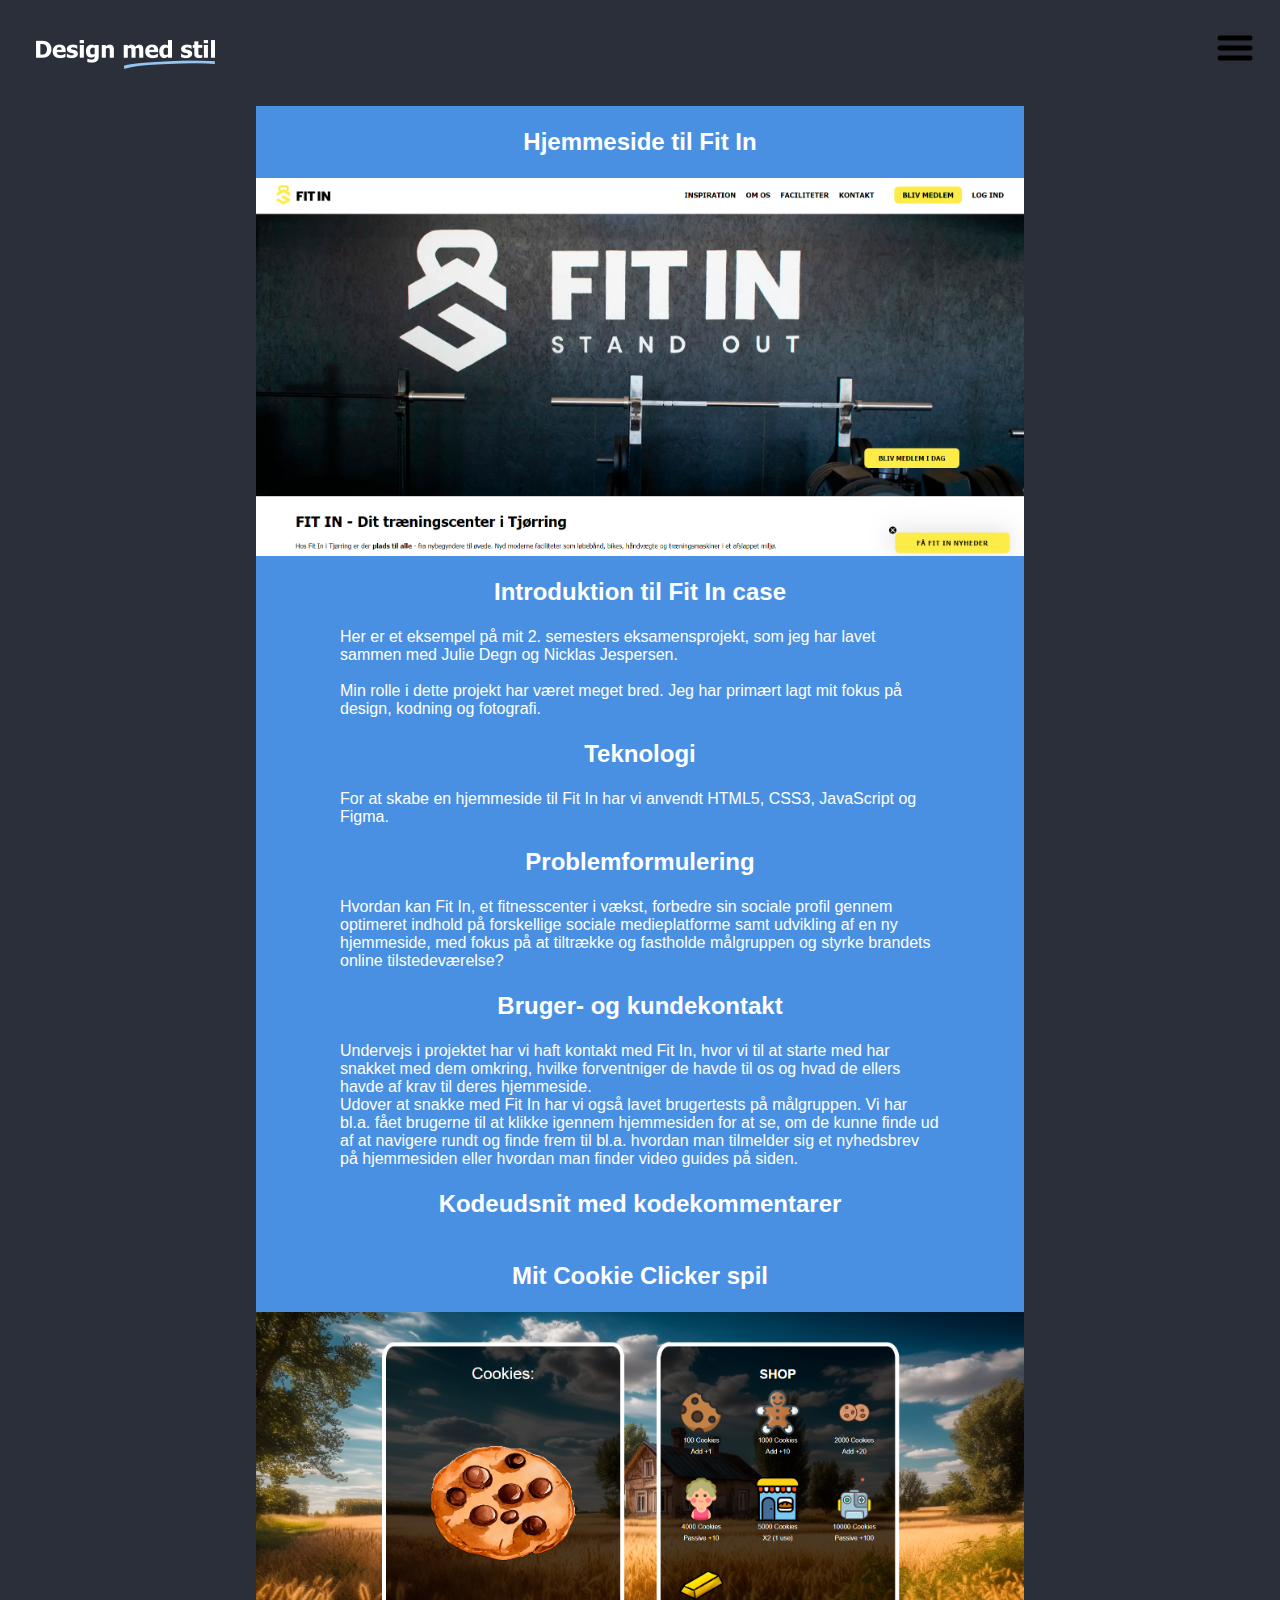
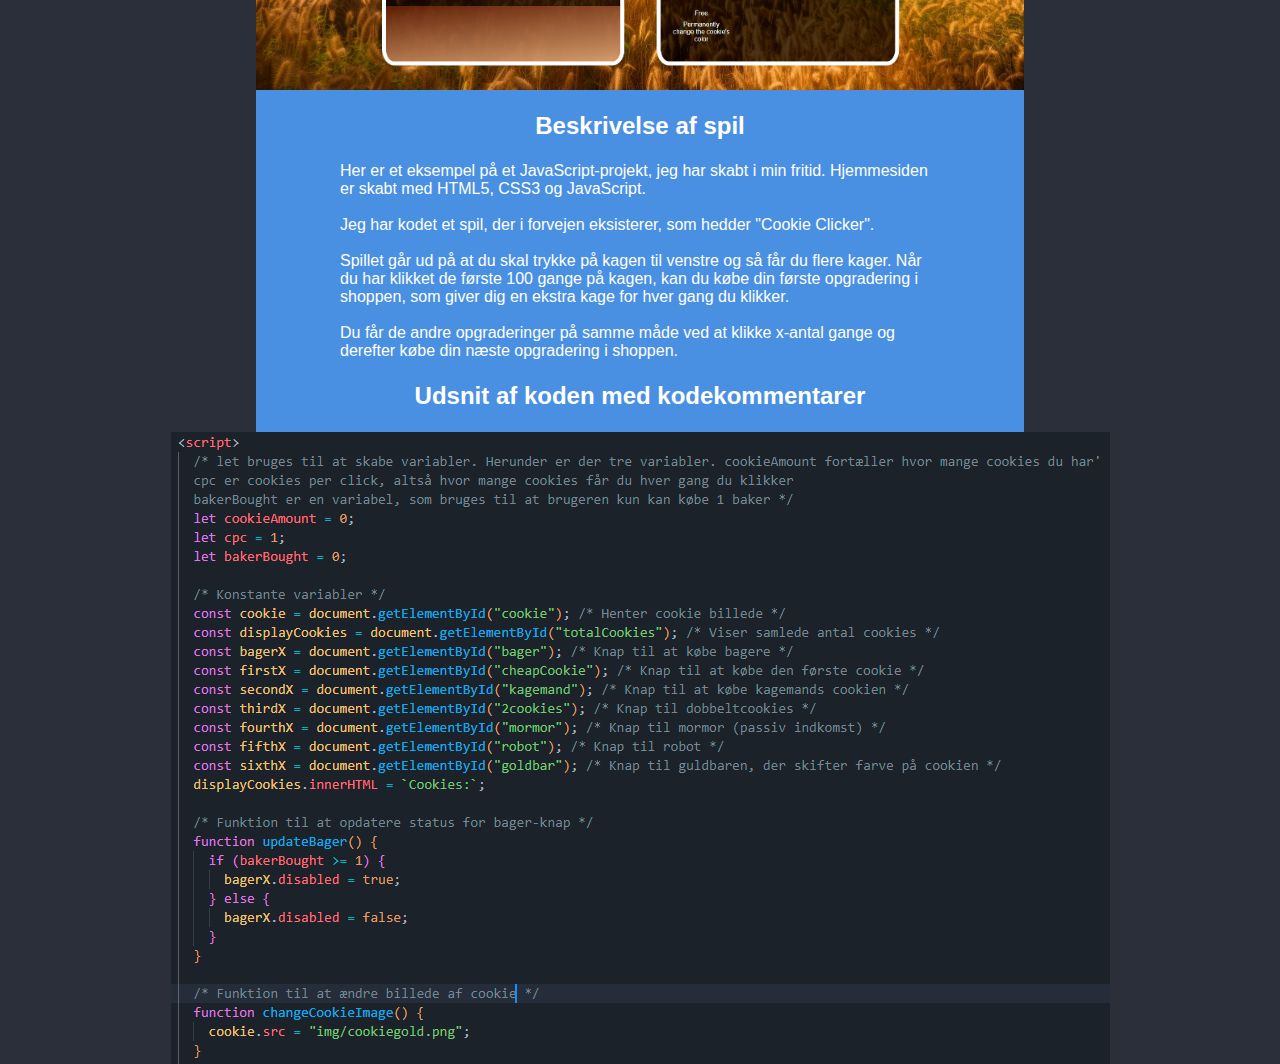
==== webudvikling.html @ 7697ca52 "Mere" ====
<!DOCTYPE html>
<html lang="en">
<head>
    <meta charset="UTF-8">
    <meta name="viewport" content="width=device-width, initial-scale=1.0">
    <title>Webudvikling</title>
</head>
<link rel="stylesheet" href="styles.css">

</head>
<body>
    <header>
        <div class="header">
          <a href="index.html">
            <img
              class="logo"
              src="img/logoTilPortfolio.png"
              alt="fitInLogo"
          /></a>
          <nav>
            <ul>
              <li><a href="webudvikling.html">Webudvikling</a></li>
              <li><a href="blog.html">Blog</a></li>
              <li><a href="kontakt.html">Kontakt</a></li>
            </ul>
          </nav>
        </div>
        <div class="hamburger-card">
          <img
            class="hamburger"
            src="img/hamburger.webp"
            alt="hamburger-menu"
          />
          <ul class="hamburger-content">
            <li><a href="index.html">Inspiration</a></li>
            <li><a href="webudvikling.html">Om os</a></li>
            <li><a href="kontakt.html">Kontakt</a></li>
            </ul>
        </div>
      </header>
      <div class="webudviklingCases">
        
        <h3>Hjemmeside til Fit In</h3>
        <img class="webudviklingBilleder" src="img/fitInHero.png" alt="">
        <h3>Introduktion til Fit In case</h3>
        <p>Her er et eksempel på mit 2. semesters eksamensprojekt, som jeg har lavet sammen med Julie Degn og Nicklas Jespersen. <br><br> 
            Min rolle i dette projekt har været meget bred. Jeg har primært lagt mit fokus på design, kodning og fotografi.
          </p>
        <h3>Teknologi</h3>
        <p>For at skabe en hjemmeside til Fit In har vi anvendt HTML5, CSS3, JavaScript og Figma.</p>
    <h3>Problemformulering</h3>
<p>Hvordan kan Fit In, et fitnesscenter i vækst, forbedre sin sociale profil gennem optimeret indhold på forskellige sociale medieplatforme samt udvikling af en ny hjemmeside, med fokus på at tiltrække og fastholde målgruppen og styrke brandets online tilstedeværelse? </p>
<h3>Bruger- og kundekontakt</h3>
<p>Undervejs i projektet har vi haft kontakt med Fit In, hvor vi til at starte med har snakket med dem omkring, hvilke forventniger de havde til os og hvad de ellers havde af krav til deres hjemmeside.</p>
<p>Udover at snakke med Fit In har vi også lavet brugertests på målgruppen. Vi har bl.a. fået brugerne til at klikke igennem hjemmesiden for at se, om de kunne finde ud af at navigere rundt og finde frem til bl.a. hvordan man tilmelder sig et nyhedsbrev på hjemmesiden eller hvordan man finder video guides på siden.</p>

<h3>Kodeudsnit med kodekommentarer</h3>

<h3>Mit Cookie Clicker spil</h3>
<img class="webudviklingBilleder" src="img/cookieClickerHero.png" alt="">
<h3>Beskrivelse af spil</h3>
<p>Her er et eksempel på et JavaScript-projekt, jeg har skabt i min fritid. Hjemmesiden er skabt med HTML5, CSS3 og JavaScript. <br><br>
    Jeg har kodet et spil, der i forvejen eksisterer, som hedder "Cookie Clicker". <br> <br>
    Spillet går ud på at du skal trykke på kagen til venstre og så får du flere kager. Når du har klikket de første 100 gange på kagen, kan du købe din første opgradering i shoppen, som giver dig en ekstra kage for hver gang du klikker. <br> <br> 
    Du får de andre opgraderinger på samme måde ved at klikke x-antal gange og derefter købe din næste opgradering i shoppen.</p>
<h3>Udsnit af koden med kodekommentarer</h3>
<img src="img/cookieClickerKode.png" alt="">

</div>
      <script src="main.js"></script>
</body>
</html>
---- styles.css ----
* {
    margin: 0;
    padding: 0;
    box-sizing: border-box;
}

body {
background-color: #2B2F39;
}

h2 {
  color: #fff;
font-size: 1.8em;
}

h3 {
    line-height: 3;
    font-size: 1.5em;
    color: #fff;
}

p {
  color: #fff;
}

.header{
    display: flex;
    align-items: center;
    justify-content: space-between;
    padding: 20px 70px;
    font-family: 'Segoe UI', Tahoma, Geneva, Verdana, sans-serif;
    }
    .header nav{
        display: flex;
        gap: 10px;
    }
    .header nav ul{
        display: flex;
        gap: 25px;
        list-style: none;
        margin-left: 40px;
    }
    .header nav ul li{
        text-transform: uppercase;
        font-weight: 600;
        font-size: 18px;
        border-bottom: 3px solid transparent;
        transition: border-color 0.2s ease;
    }
    .header nav ul li:hover{
        border-bottom-color: #f8eb57; 
    }
    .header nav ul li a{
     text-decoration: none;
     color: #fff;
    }

    .hamburger-card {
        display: none;
      }

    @media (max-width: 1280px) {
        .header{
            padding: 20px 25px;
        }
        .header nav{
            display: none;
        }
        main{
          padding: 20px 25px;
        }
        footer{
            padding: 20px 25px;
        }
        .footer-content{
            flex-direction: column;
            gap: 40px;
        padding: 0;
        }
        .SoMe{
           flex-direction: column;
           gap: 20px;
        }
        .hamburger-card {
            display: block;
          }
        
          .hamburger {
            display: block;
            height: 40px;
            z-index: 20;
            position: absolute;
            top: 28px;
            right: 25px;
          }
        
          .hamburger-content {
            display: none;
            flex-direction: column;
            width: 100vw;
            gap: 30px;
            position: relative;
            top: 30px;
            text-align: center;
            padding: 0;
            padding-bottom: 20px;
            background-color: var(--main-white);
          }
        
          .hamburger-card.open .hamburger-content {
            display: flex;
          }
        
          .hamburger-card a {
            font-size: 18px;
            color: #fff;
            text-decoration: none;
            text-transform: uppercase;
            font-weight: bold;
            border-bottom: 3px solid transparent;
            transition: border-color 0.2s ease;
          }
          .hamburger-card a:hover{
            border-bottom-color: #f8eb57; 
           }
        }

        * {
            margin: 0;
            padding: 0;
            box-sizing: border-box;
        }
        
        body {
            font-family: Arial, sans-serif;
        }
        
        

        .container {
            display: flex;
            justify-content: space-between;
            align-items: center;
            margin-top: 100px;
            margin-bottom: 100px;
  
            

        }
        
       
        .textDiv {
            margin-left: 10%;
            color: #fff;
        }

        .imgDiv {
            color: #fff;
           text-align: center;
margin-right: 10%;
    
       
   
        }

        .imgDiv h2 {
        margin-bottom: 25px;
        }

    .caseOverskrift {
    margin-left: 10%;
    
    }

    /* Her er en div med casearbejde */    
    .overkasse {
      display: flex;
      vertical-align: top;
      gap: 1em;
      width: 80%;
      margin: auto;
      
    }
    .kasse {
      flex: 1;
      display: flex;
      flex-direction: column;
      vertical-align: top;
      height: auto;
      border: 1px solid black;
      background-color: rgb(74, 144, 226);
      border-radius: 10px;
      
    }
    .kasse p {

      width: 80%;
      padding: 0 0px;
      align-self: center;
      color: #fff;
    }
    .kasse img {
      width: 100%;
      border-top-left-radius: 10px;
      border-top-right-radius: 10px;
      margin-bottom: 20px;
    }

    .kasse a {
      color: #fff;
      margin-left: 10%;
    }
    
/* Her er en div til at beskrive, hvem jeg er. */
      .whoAmI {
        color: #fff;
        margin: auto;
        width: 700px;
        margin-bottom: 100px;
      }
        
    

















      /* Webudvikling siden */

      .webudviklingCases {
        background-color: rgb(74, 144, 226);
        display: flex;
        justify-content: center;
        align-items: center;
        flex-direction: column;
        
        margin-left: 20%;
        margin-right: 20%;
      }

      .webudviklingCases p {
      width: 600px;
      }

      .webudviklingBilleder {
      width: 100%;
      }
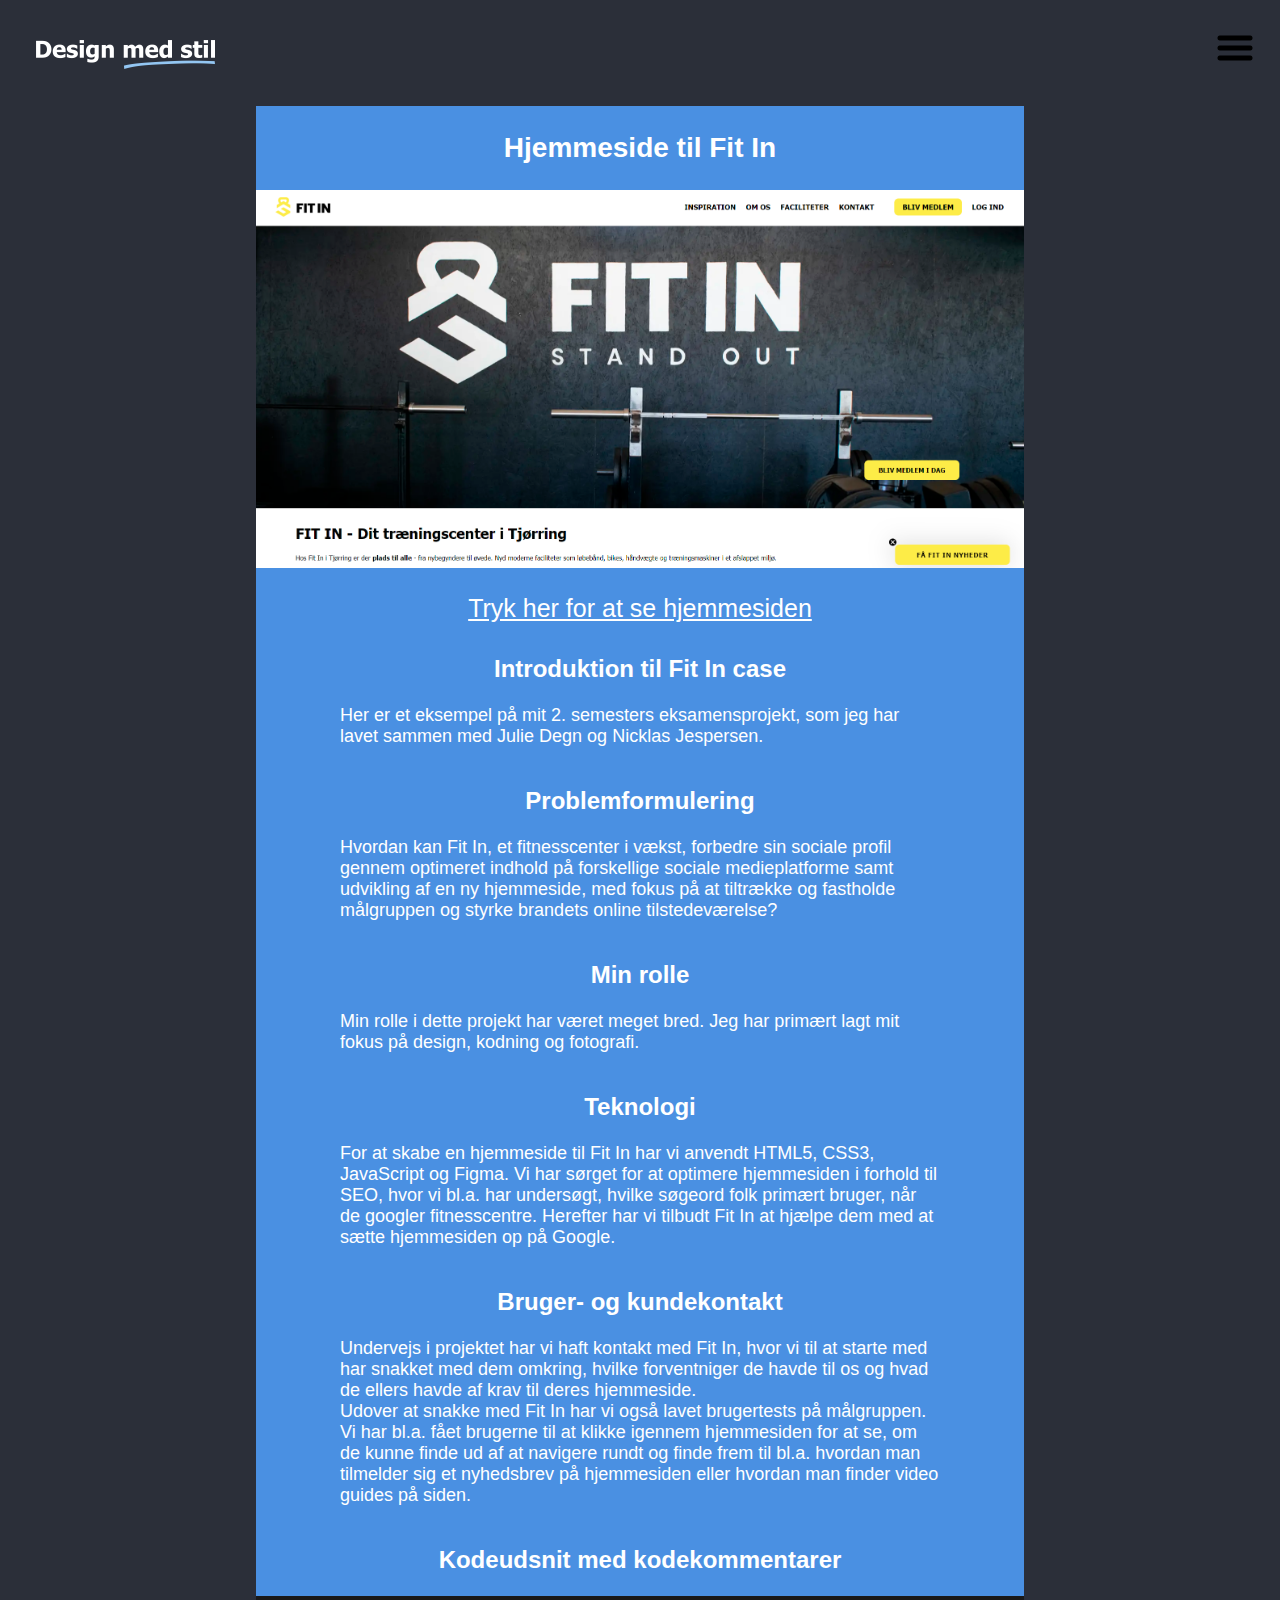
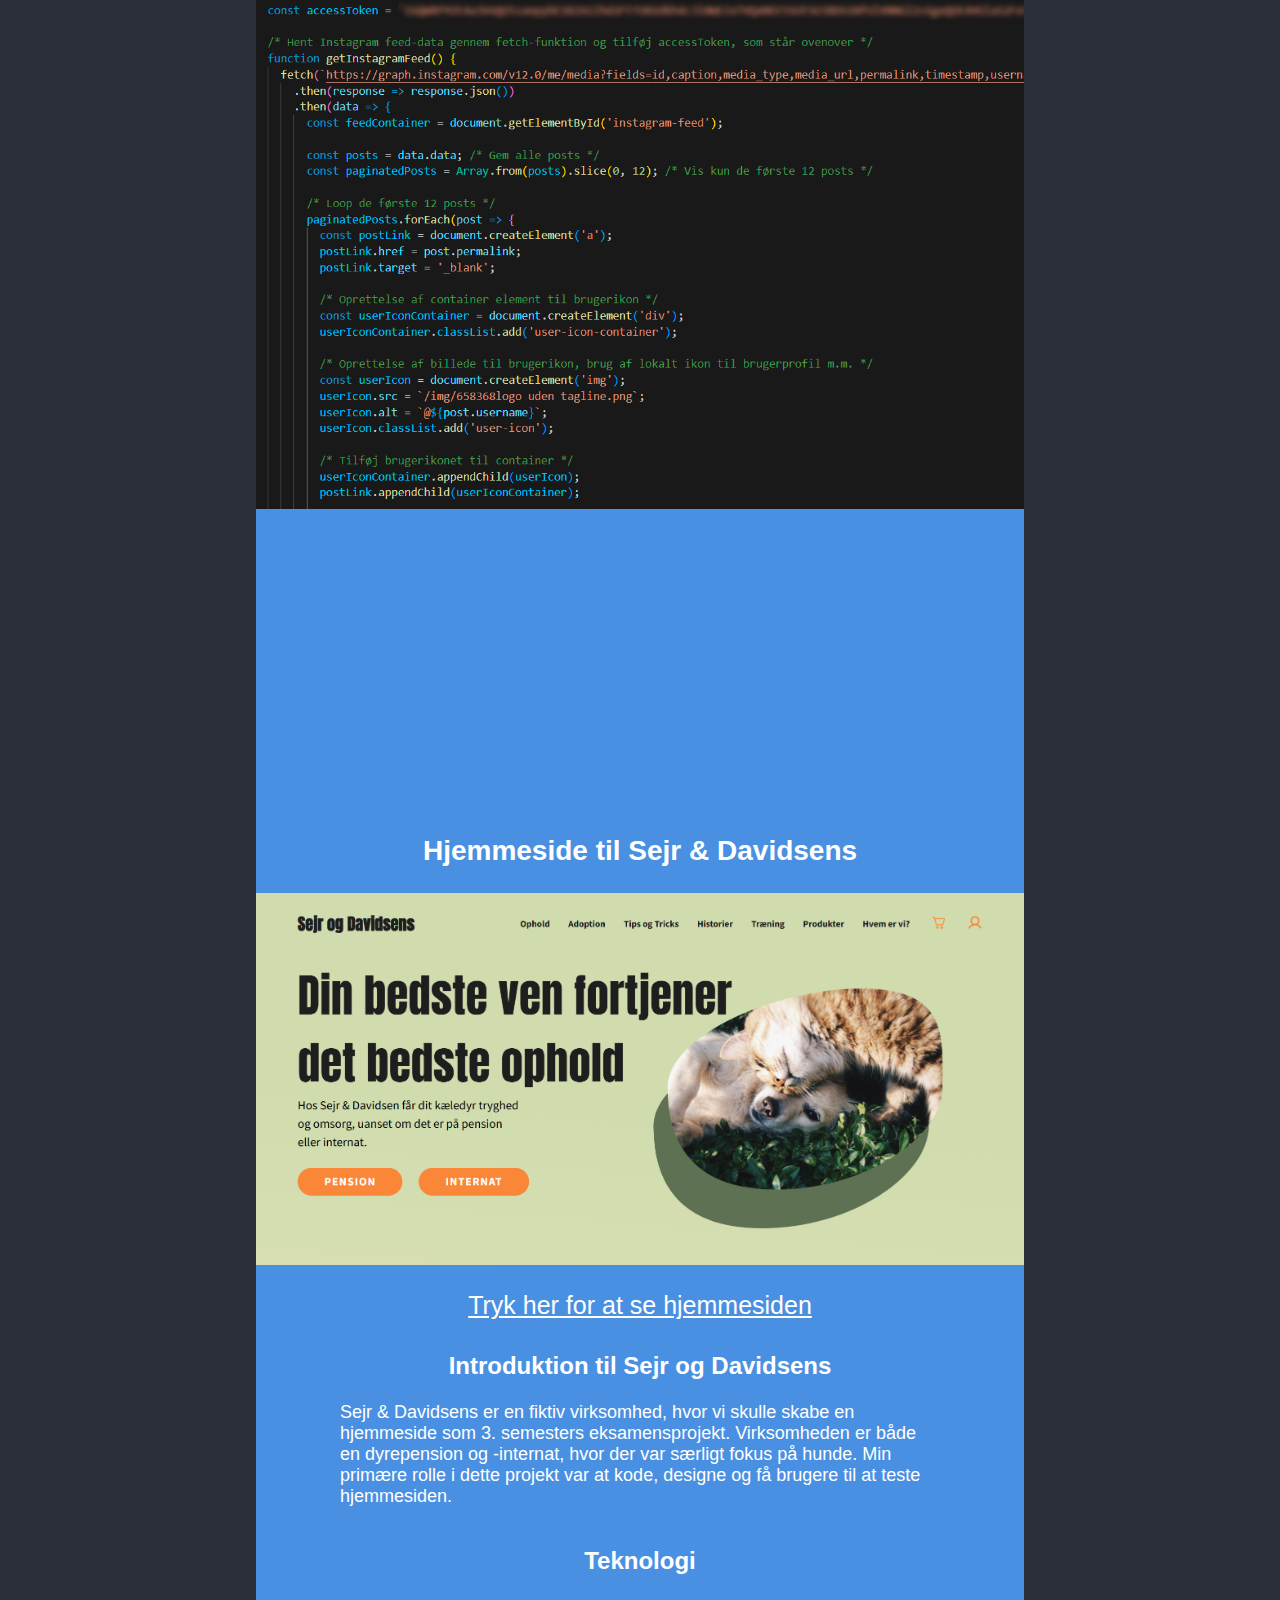
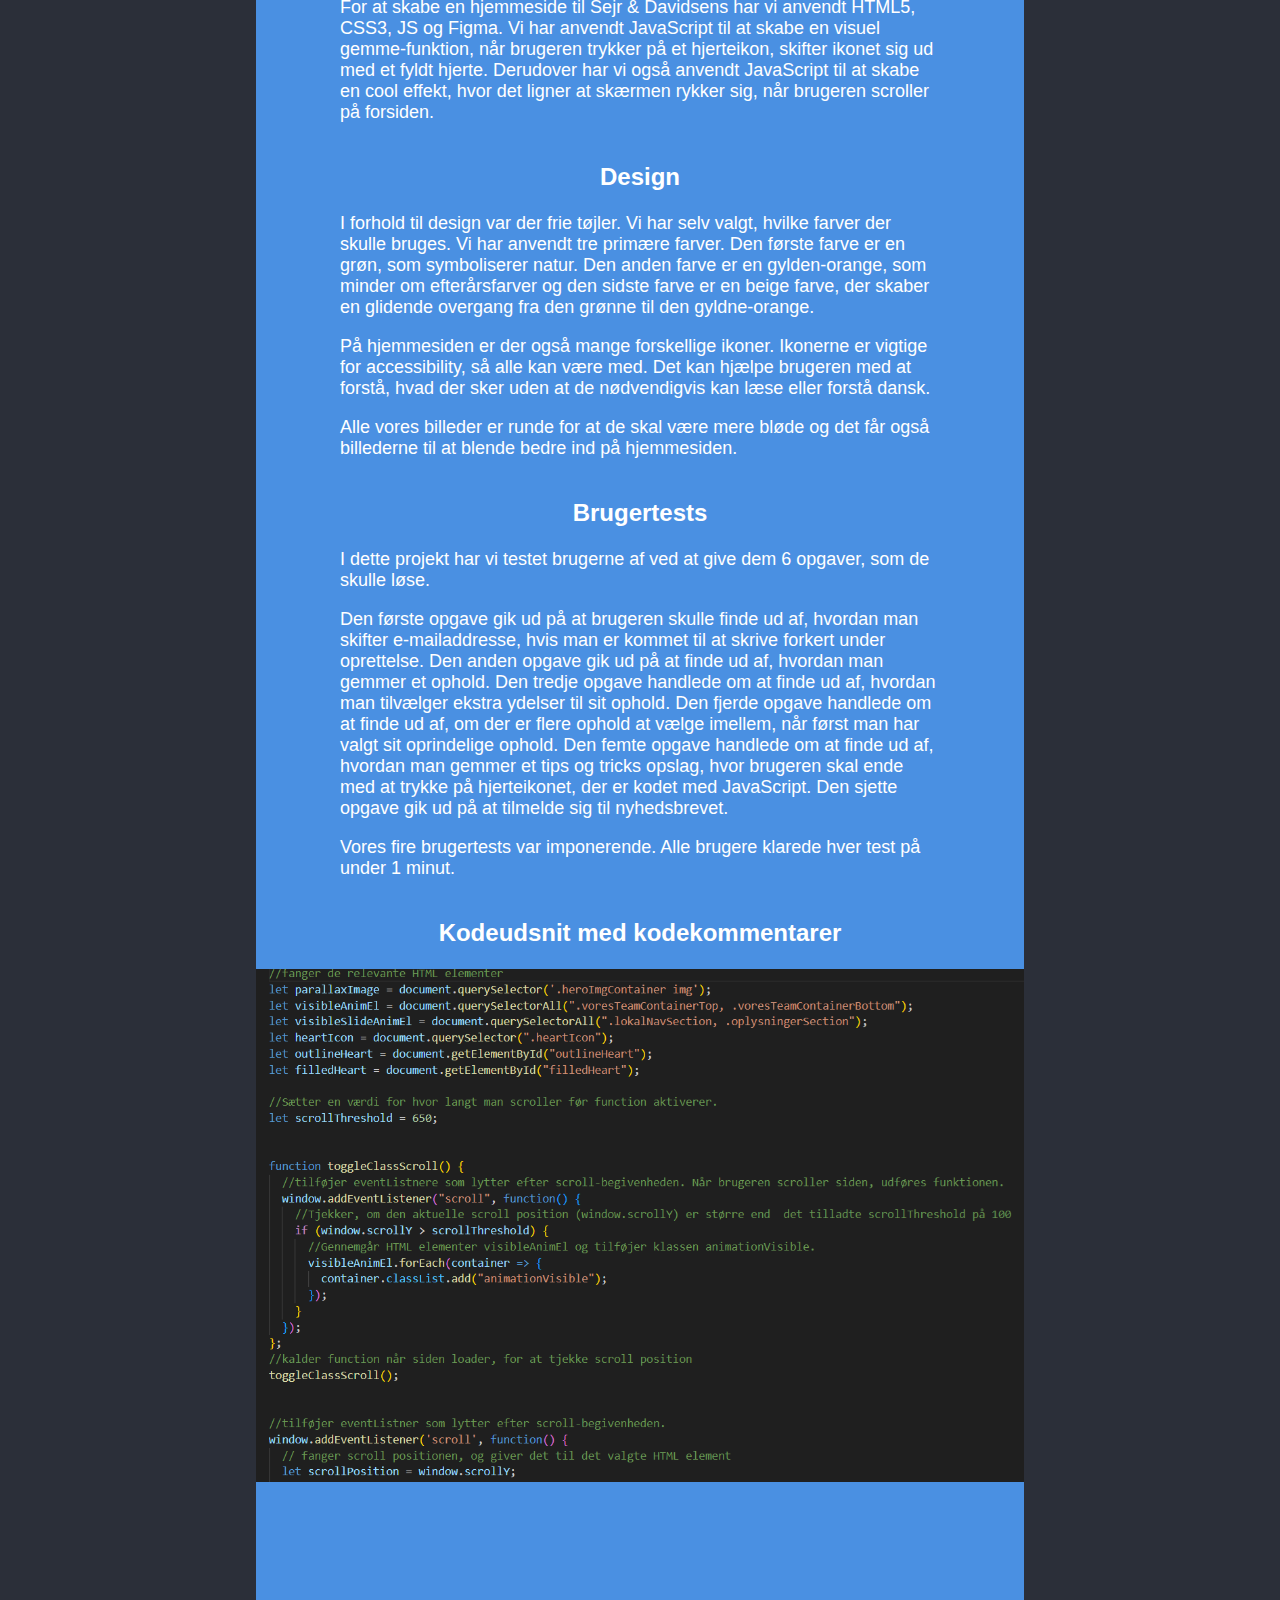
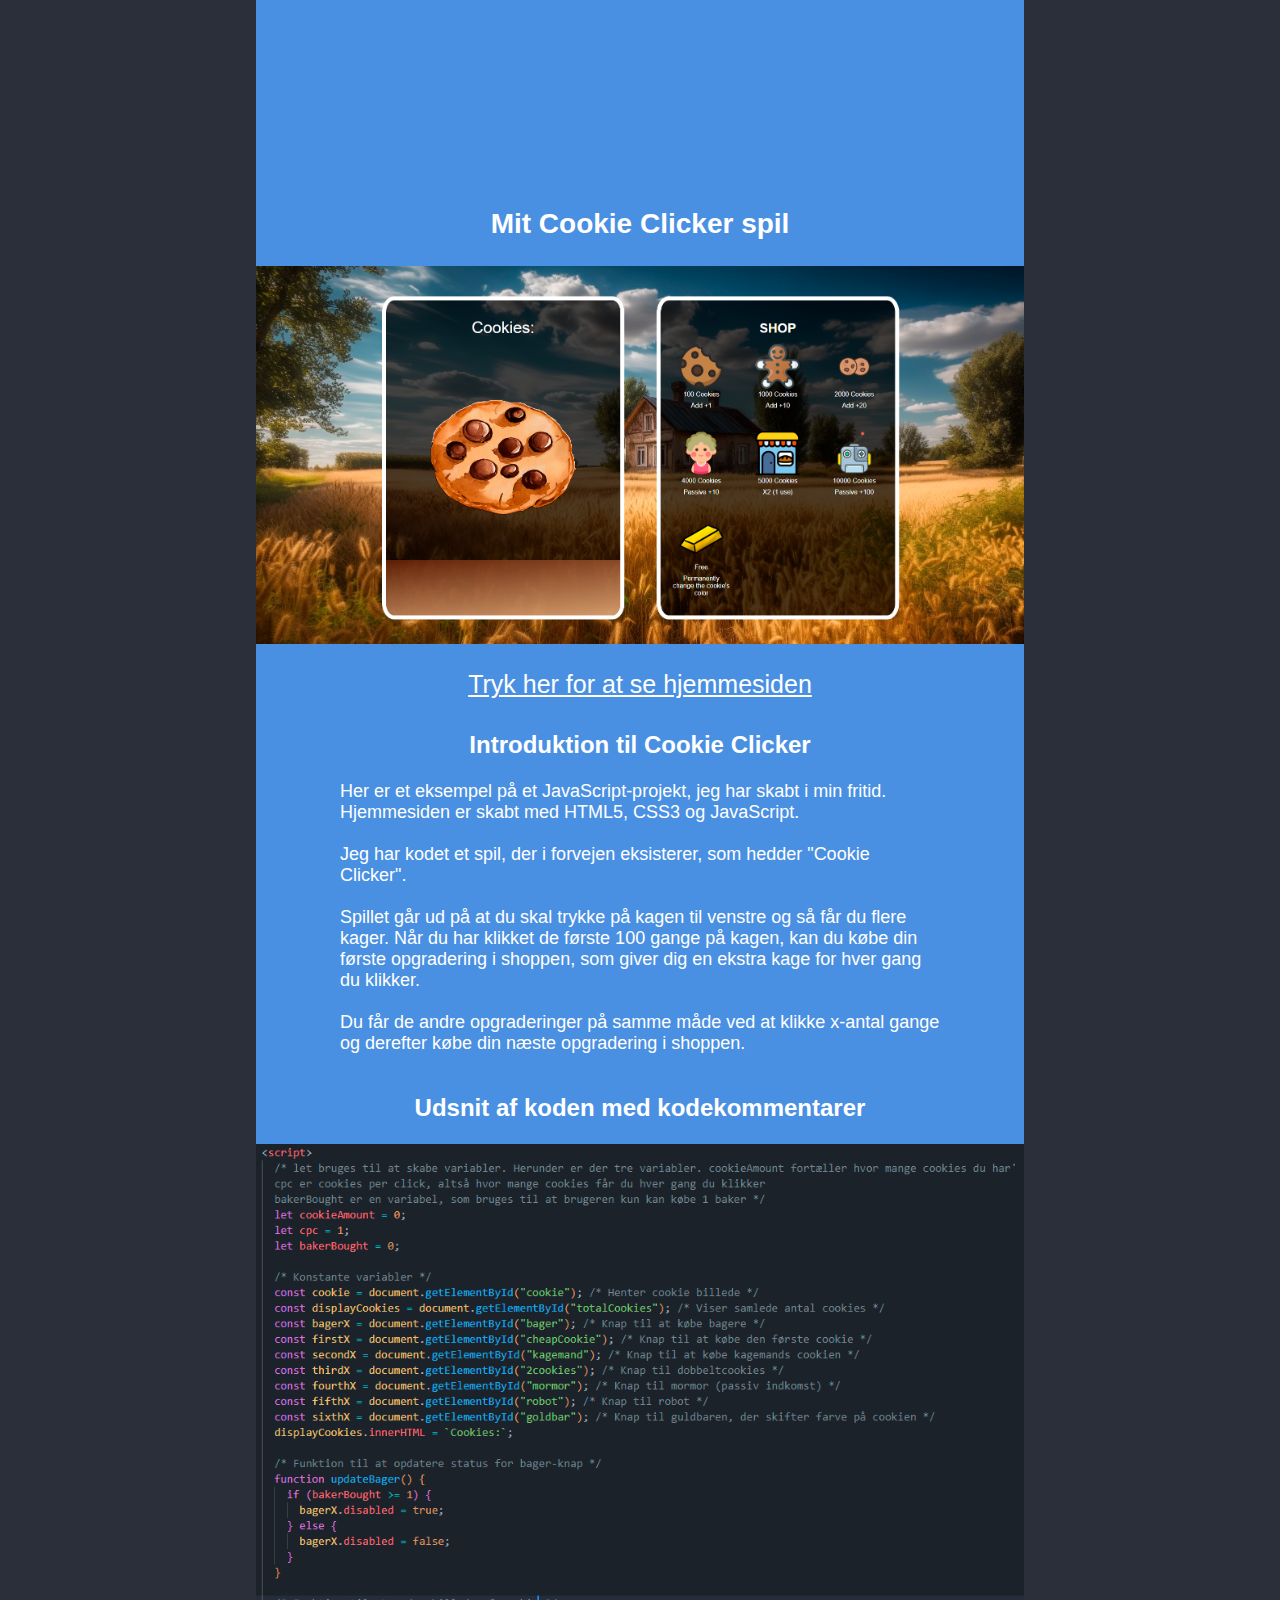
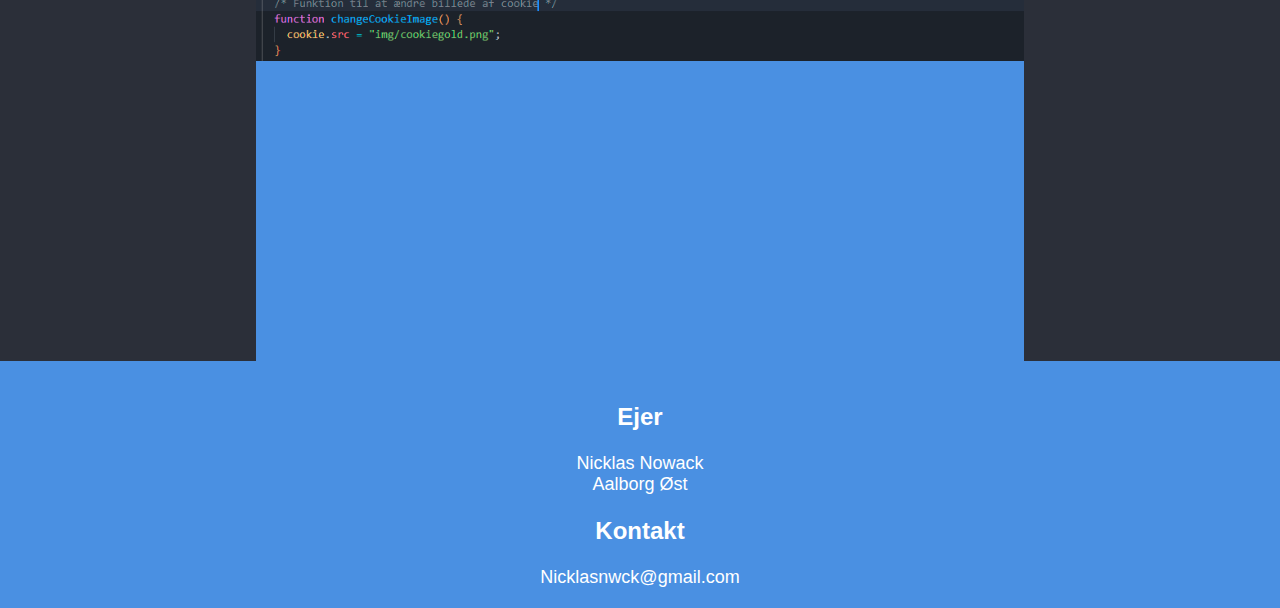
==== commit 126de766: "NaestenFaerdig" ====
--- a/webudvikling.html
+++ b/webudvikling.html
@@ -40,33 +40,72 @@
       </header>
       <div class="webudviklingCases">
         
-        <h3>Hjemmeside til Fit In</h3>
+        <h2>Hjemmeside til Fit In</h2>
         <img class="webudviklingBilleder" src="img/fitInHero.png" alt="">
+        <a href="https://designmedstil.dk/FitIn/" target="_blank">Tryk her for at se hjemmesiden</a>
         <h3>Introduktion til Fit In case</h3>
-        <p>Her er et eksempel på mit 2. semesters eksamensprojekt, som jeg har lavet sammen med Julie Degn og Nicklas Jespersen. <br><br> 
-            Min rolle i dette projekt har været meget bred. Jeg har primært lagt mit fokus på design, kodning og fotografi.
-          </p>
-        <h3>Teknologi</h3>
-        <p>For at skabe en hjemmeside til Fit In har vi anvendt HTML5, CSS3, JavaScript og Figma.</p>
-    <h3>Problemformulering</h3>
-<p>Hvordan kan Fit In, et fitnesscenter i vækst, forbedre sin sociale profil gennem optimeret indhold på forskellige sociale medieplatforme samt udvikling af en ny hjemmeside, med fokus på at tiltrække og fastholde målgruppen og styrke brandets online tilstedeværelse? </p>
+        <p>Her er et eksempel på mit 2. semesters eksamensprojekt, som jeg har lavet sammen med Julie Degn og Nicklas Jespersen.</p>
+        <br>
+        <h3>Problemformulering</h3>
+<p>Hvordan kan Fit In, et fitnesscenter i vækst, forbedre sin sociale profil gennem optimeret indhold på forskellige sociale medieplatforme samt udvikling af en ny hjemmeside, med fokus på at tiltrække og fastholde målgruppen og styrke brandets online tilstedeværelse?</p>
+<br>
+<h3>Min rolle</h3>
+<p>Min rolle i dette projekt har været meget bred. Jeg har primært lagt mit fokus på design, kodning og fotografi.</p>
+<br>
+<h3>Teknologi</h3>
+        <p>For at skabe en hjemmeside til Fit In har vi anvendt HTML5, CSS3, JavaScript og Figma. Vi har sørget for at optimere hjemmesiden i forhold til SEO, hvor vi bl.a. har undersøgt, hvilke søgeord folk primært bruger, når de googler fitnesscentre. Herefter har vi tilbudt Fit In at hjælpe dem med at sætte hjemmesiden op på Google.</p>
+    <br>
 <h3>Bruger- og kundekontakt</h3>
 <p>Undervejs i projektet har vi haft kontakt med Fit In, hvor vi til at starte med har snakket med dem omkring, hvilke forventniger de havde til os og hvad de ellers havde af krav til deres hjemmeside.</p>
 <p>Udover at snakke med Fit In har vi også lavet brugertests på målgruppen. Vi har bl.a. fået brugerne til at klikke igennem hjemmesiden for at se, om de kunne finde ud af at navigere rundt og finde frem til bl.a. hvordan man tilmelder sig et nyhedsbrev på hjemmesiden eller hvordan man finder video guides på siden.</p>
+<br>
+<h3>Kodeudsnit med kodekommentarer</h3>
+<img src="img/fitInKode.png" alt="Kodeudsnit Fit In">
+<div class="mellemrum"></div>
 
+<h2>Hjemmeside til Sejr & Davidsens</h2>
+<img src="img/sejrPensionHero.png" alt="">
+<a href="" target="_blank">Tryk her for at se hjemmesiden</a>
+<h3>Introduktion til Sejr og Davidsens</h3>
+<p>Sejr & Davidsens er en fiktiv virksomhed, hvor vi skulle skabe en hjemmeside som 3. semesters eksamensprojekt. Virksomheden er både en dyrepension og -internat, hvor der var særligt fokus på hunde. Min primære rolle i dette projekt var at kode, designe og få brugere til at teste hjemmesiden.</p>
+<br>
+<h3>Teknologi</h3>
+<p>For at skabe en hjemmeside til Sejr & Davidsens har vi anvendt HTML5, CSS3, JS og Figma. Vi har anvendt JavaScript til at skabe en visuel gemme-funktion, når brugeren trykker på et hjerteikon, skifter ikonet sig ud med et fyldt hjerte. Derudover har vi også anvendt JavaScript til at skabe en cool effekt, hvor det ligner at skærmen rykker sig, når brugeren scroller på forsiden.</p>
+<br>
+<h3>Design</h3>
+<p>I forhold til design var der frie tøjler. Vi har selv valgt, hvilke farver der skulle bruges. Vi har anvendt tre primære farver. Den første farve er en grøn, som symboliserer natur. Den anden farve er en gylden-orange, som minder om efterårsfarver og den sidste farve er en beige farve, der skaber en glidende overgang fra den grønne til den gyldne-orange.</p> <br>
+<p>På hjemmesiden er der også mange forskellige ikoner. Ikonerne er vigtige for accessibility, så alle kan være med. Det kan hjælpe brugeren med at forstå, hvad der sker uden at de nødvendigvis kan læse eller forstå dansk.</p> <br>
+<p>Alle vores billeder er runde for at de skal være mere bløde og det får også billederne til at blende bedre ind på hjemmesiden.</p>
+<br>
+<h3>Brugertests</h3>
+<p>I dette projekt har vi testet brugerne af ved at give dem 6 opgaver, som de skulle løse. </p> <br>
+<p>Den første opgave gik ud på at brugeren skulle finde ud af, hvordan man skifter e-mailaddresse, hvis man er kommet til at skrive forkert under oprettelse. Den anden opgave gik ud på at finde ud af, hvordan man gemmer et ophold. Den tredje opgave handlede om at finde ud af, hvordan man tilvælger ekstra ydelser til sit ophold. Den fjerde opgave handlede om at finde ud af, om der er flere ophold at vælge imellem, når først man har valgt sit oprindelige ophold. Den femte opgave handlede om at finde ud af, hvordan man gemmer et tips og tricks opslag, hvor brugeren skal ende med at trykke på hjerteikonet, der er kodet med JavaScript. Den sjette opgave gik ud på at tilmelde sig til nyhedsbrevet.</p> <br>
+<p>Vores fire brugertests var imponerende. Alle brugere klarede hver test på under 1 minut.</p>
+<br>
 <h3>Kodeudsnit med kodekommentarer</h3>
-
-<h3>Mit Cookie Clicker spil</h3>
+<img src="img/sejrKodeUdsnit.png" alt="">
+<div class="mellemrum"></div>
+<h2>Mit Cookie Clicker spil</h2>
 <img class="webudviklingBilleder" src="img/cookieClickerHero.png" alt="">
-<h3>Beskrivelse af spil</h3>
+<a href="https://designmedstil.dk/CookieClicker/" target="_blank">Tryk her for at se hjemmesiden</a>
+<h3>Introduktion til Cookie Clicker</h3>
 <p>Her er et eksempel på et JavaScript-projekt, jeg har skabt i min fritid. Hjemmesiden er skabt med HTML5, CSS3 og JavaScript. <br><br>
     Jeg har kodet et spil, der i forvejen eksisterer, som hedder "Cookie Clicker". <br> <br>
     Spillet går ud på at du skal trykke på kagen til venstre og så får du flere kager. Når du har klikket de første 100 gange på kagen, kan du købe din første opgradering i shoppen, som giver dig en ekstra kage for hver gang du klikker. <br> <br> 
     Du får de andre opgraderinger på samme måde ved at klikke x-antal gange og derefter købe din næste opgradering i shoppen.</p>
-<h3>Udsnit af koden med kodekommentarer</h3>
+<br>
+    <h3>Udsnit af koden med kodekommentarer</h3>
 <img src="img/cookieClickerKode.png" alt="">
 
+<div class="mellemrum"></div>
 </div>
+<footer>
+  <h3>Ejer</h3>
+  <p>Nicklas Nowack</p>
+  <p>Aalborg Øst</p> 
+  <h3>Kontakt</h3>
+  <p>Nicklasnwck@gmail.com</p>
+</footer>
       <script src="main.js"></script>
 </body>
 </html>--- a/styles.css
+++ b/styles.css
@@ -10,17 +10,19 @@
 
 h2 {
   color: #fff;
-font-size: 1.8em;
+font-size: 28px;
+line-height: 3;
 }
 
 h3 {
     line-height: 3;
-    font-size: 1.5em;
+    font-size: 24px;
     color: #fff;
 }
 
 p {
   color: #fff;
+  font-size: 18px;
 }
 
 .header{
@@ -36,7 +38,7 @@
     }
     .header nav ul{
         display: flex;
-        gap: 25px;
+        gap: 50px;
         list-style: none;
         margin-left: 40px;
     }
@@ -105,6 +107,7 @@
             padding: 0;
             padding-bottom: 20px;
             background-color: var(--main-white);
+            margin-bottom: 50px;
           }
         
           .hamburger-card.open .hamburger-content {
@@ -209,6 +212,7 @@
     .kasse a {
       color: #fff;
       margin-left: 10%;
+      font-size: 20px;
     }
     
 /* Her er en div til at beskrive, hvem jeg er. */
@@ -217,6 +221,7 @@
         margin: auto;
         width: 700px;
         margin-bottom: 100px;
+        margin-top: 100px;
       }
         
     
@@ -238,6 +243,13 @@
 
 
       /* Webudvikling siden */
+
+      .webudviklingCases a {
+      margin-top: 15px;
+      line-height: 2;
+      font-size: 25px;
+      color: #fff;
+      }
 
       .webudviklingCases {
         background-color: rgb(74, 144, 226);
@@ -250,11 +262,35 @@
         margin-right: 20%;
       }
 
+      
       .webudviklingCases p {
       width: 600px;
       }
 
+      .webudviklingCases img {
+        width: 100%;
+      }
+
       .webudviklingBilleder {
       width: 100%;
       }
-        +      
+      .mellemrum {
+      margin-bottom: 300px;
+      }
+
+      .mellemrubrik {
+      font-weight: 700;
+      font-size: 20px;
+      line-height: 2.5;
+      }
+
+      footer {
+      text-align: center;
+      background-color: rgb(74, 144, 226);
+      }
+
+      footer a {
+      color: #fff;
+      font-size: 20px;
+      }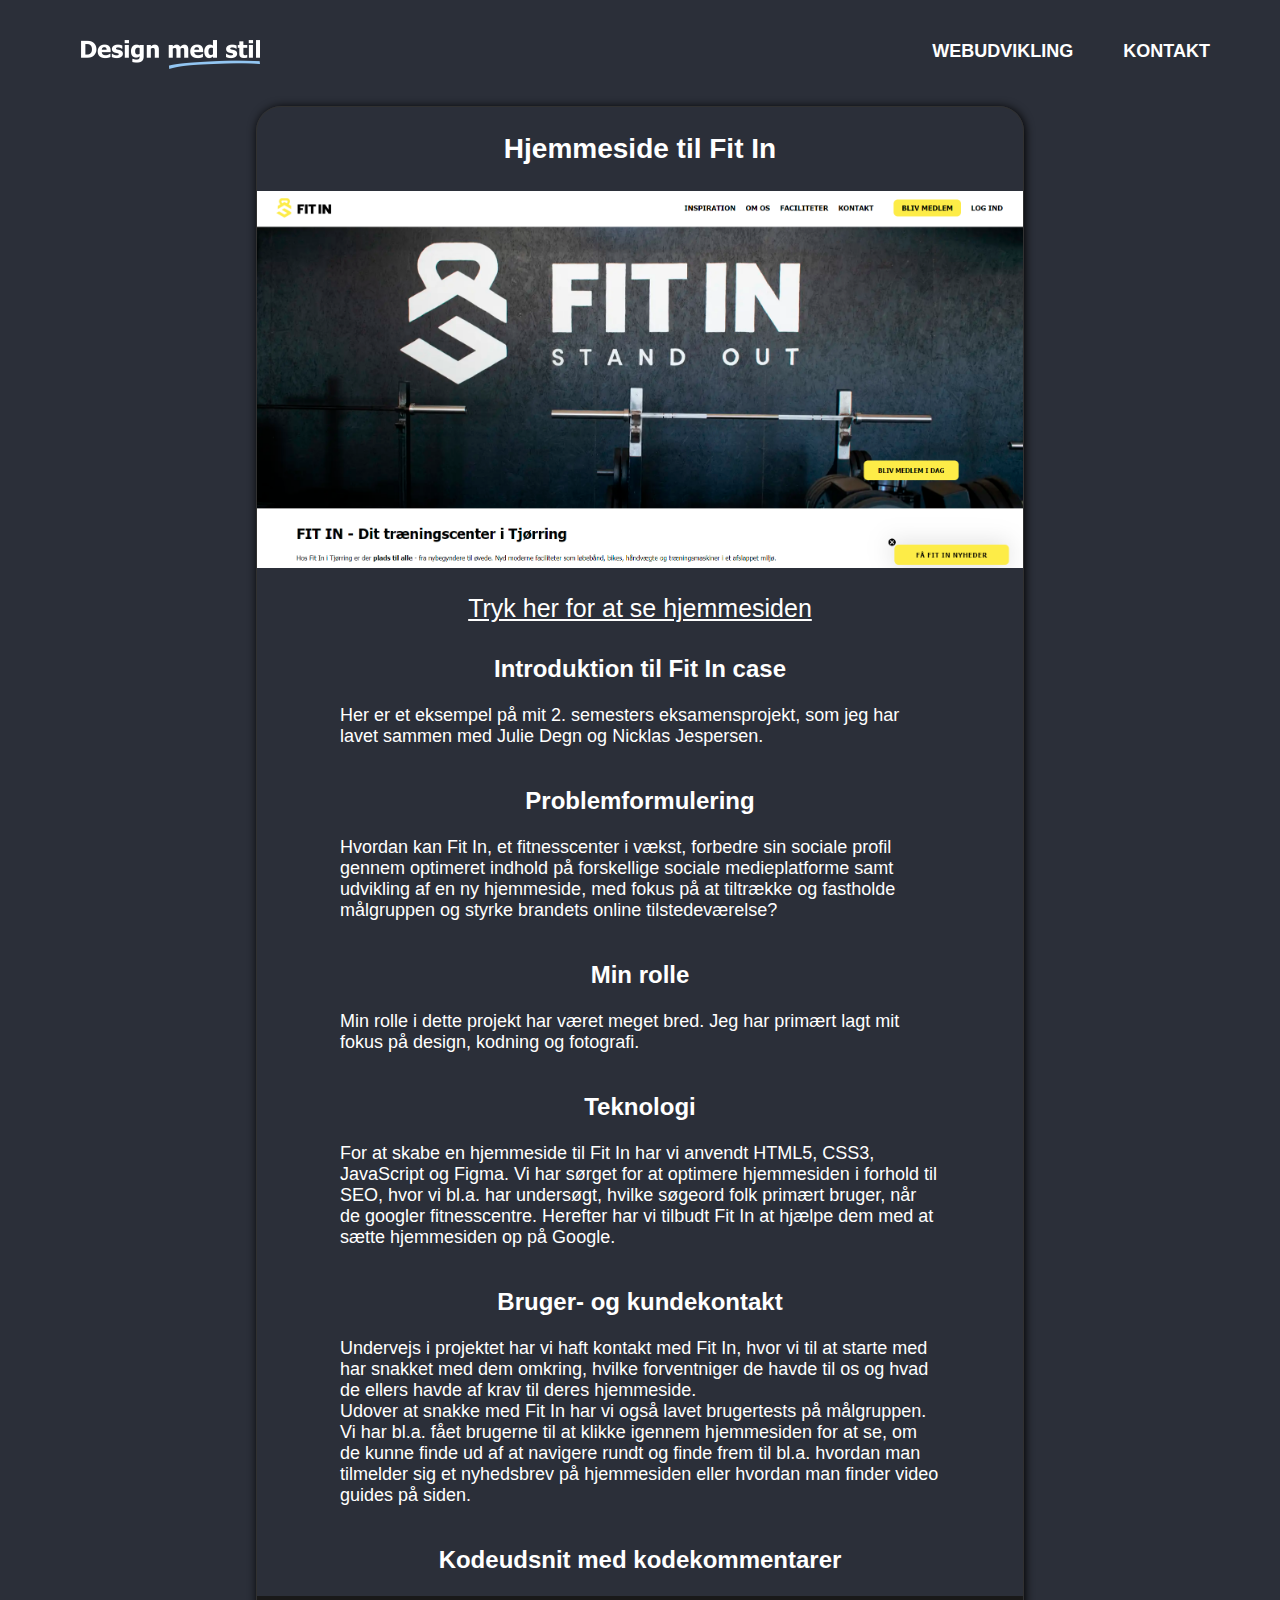
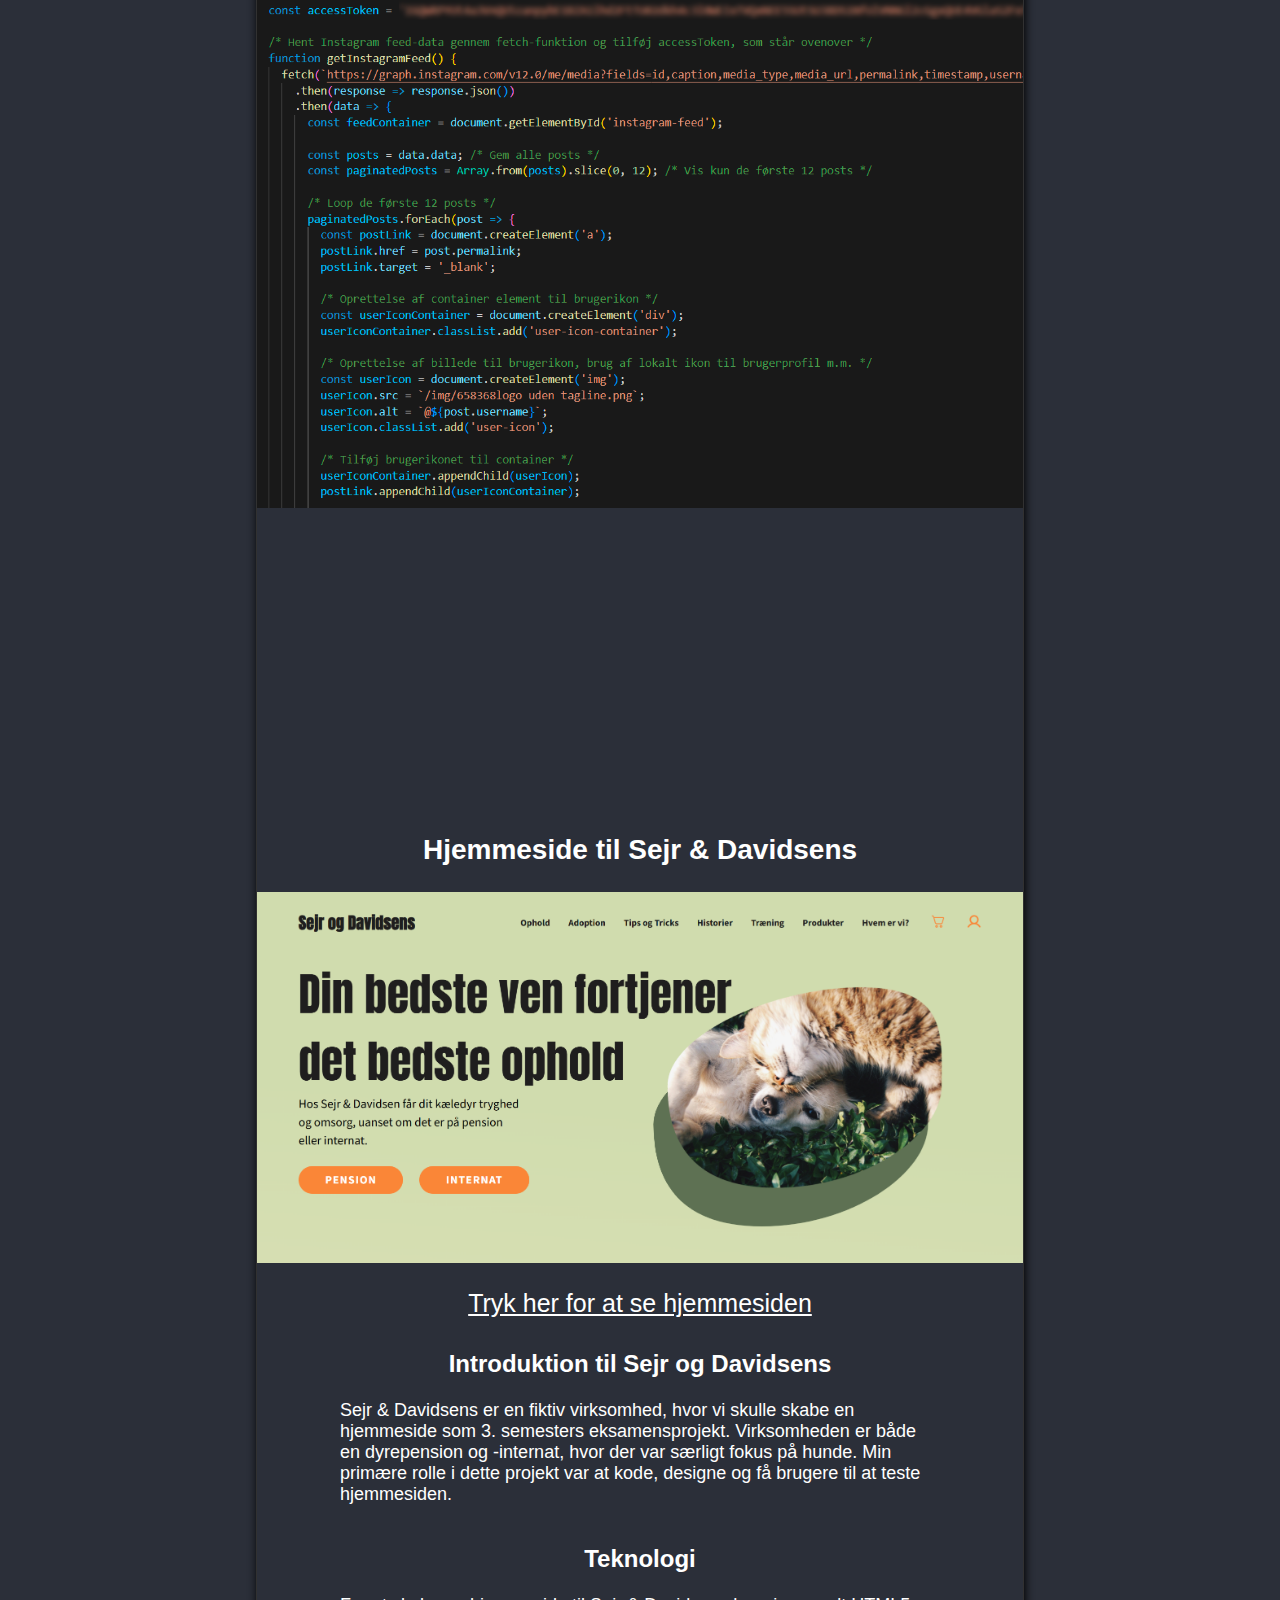
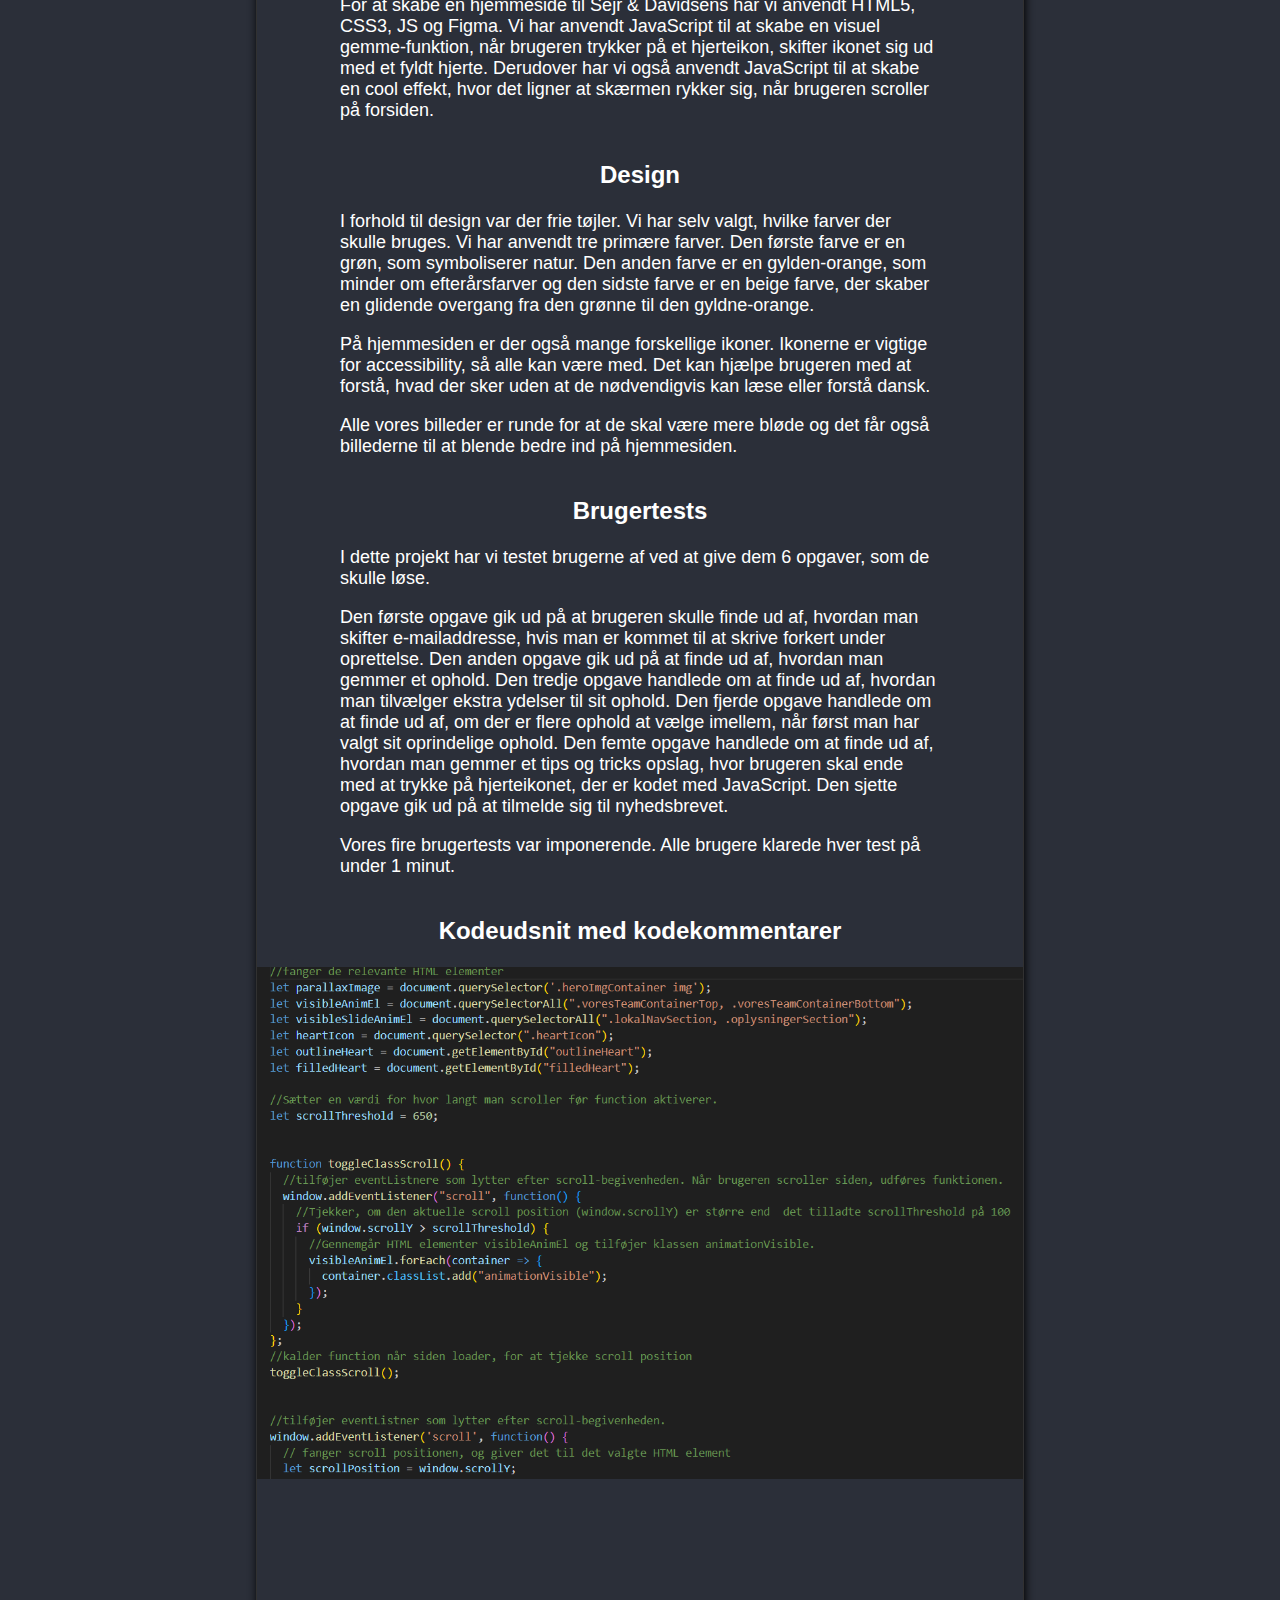
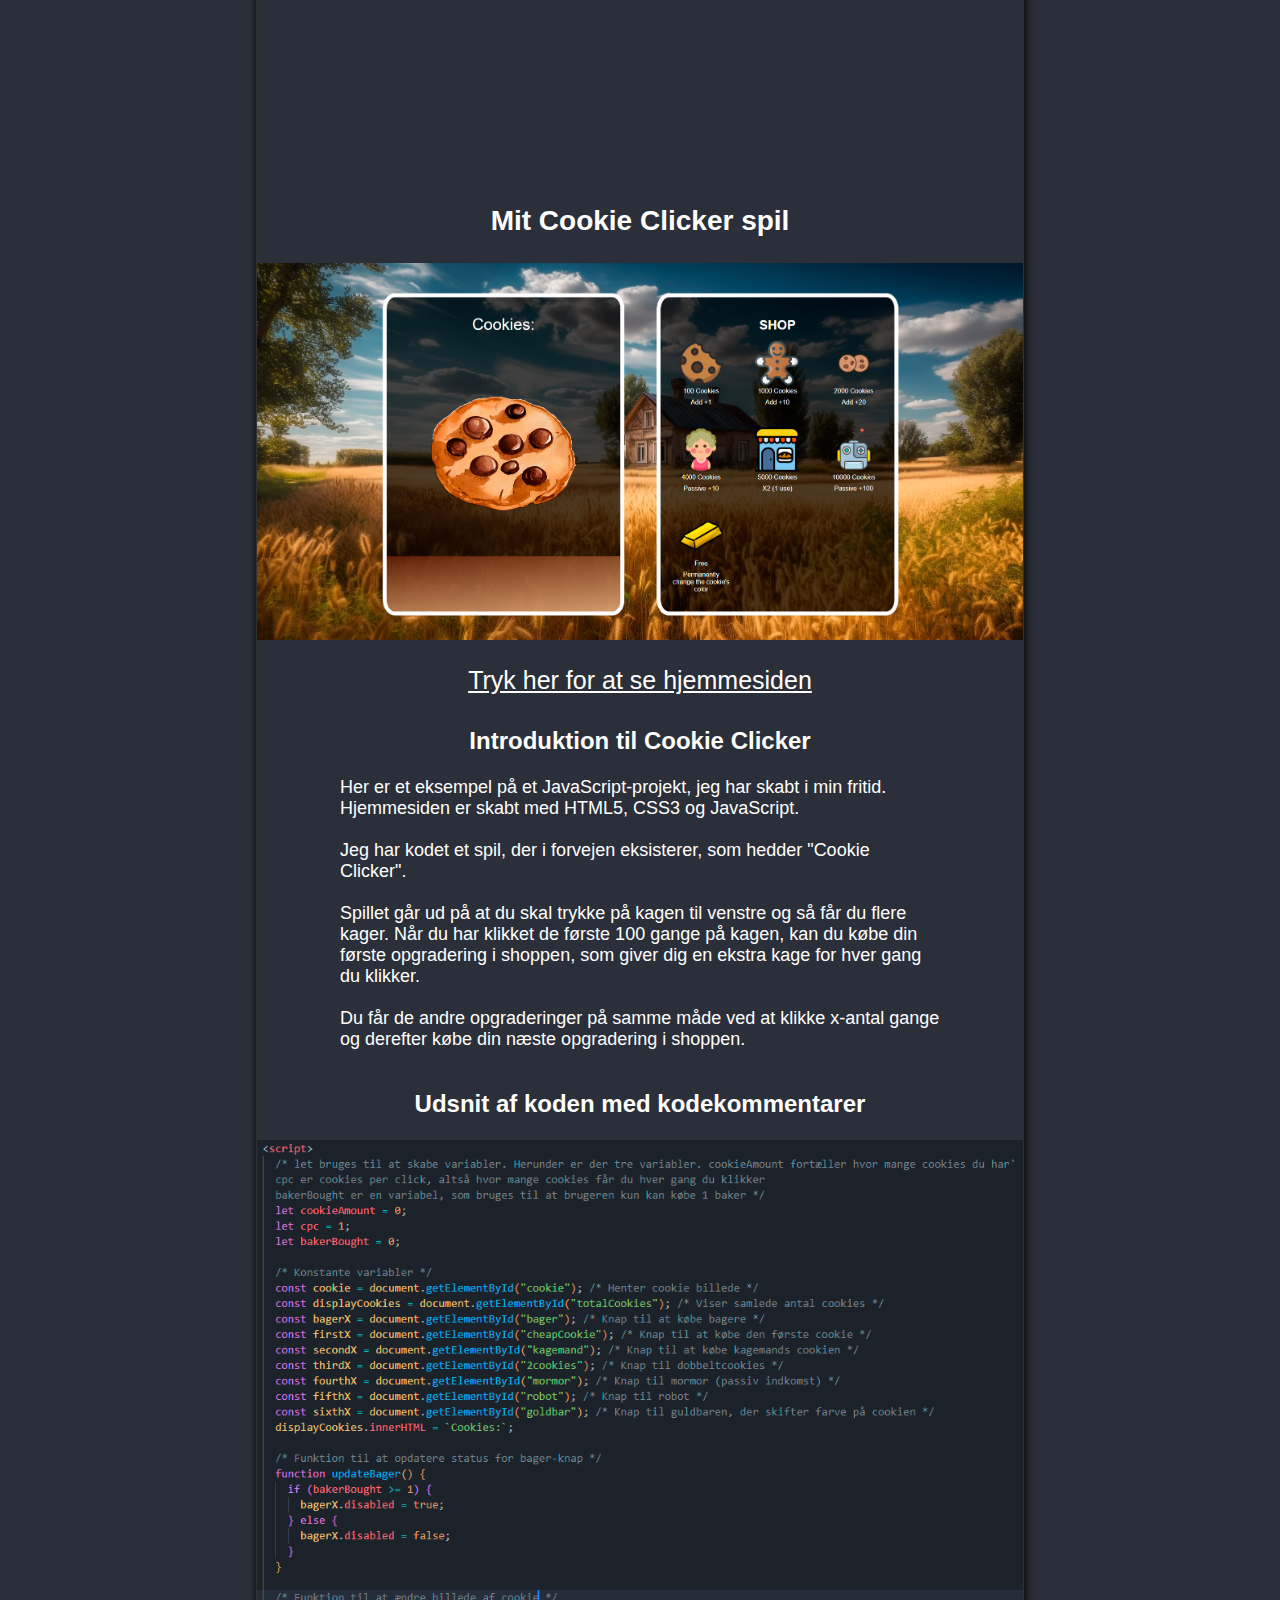
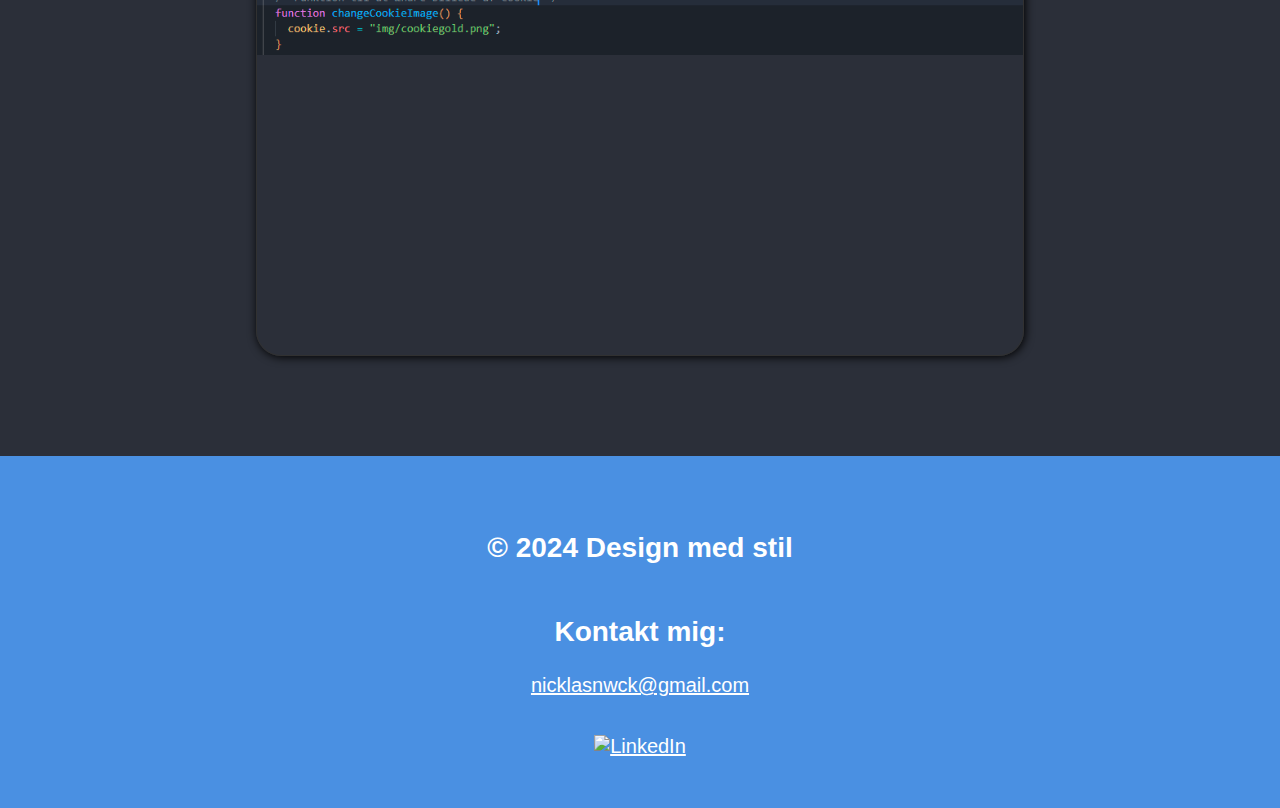
==== commit 4568473b: "faerdigitink" ====
--- a/webudvikling.html
+++ b/webudvikling.html
@@ -15,28 +15,16 @@
             <img
               class="logo"
               src="img/logoTilPortfolio.png"
-              alt="fitInLogo"
+              alt="LogoTilPortfolio"
           /></a>
           <nav>
             <ul>
               <li><a href="webudvikling.html">Webudvikling</a></li>
-              <li><a href="blog.html">Blog</a></li>
-              <li><a href="kontakt.html">Kontakt</a></li>
+              <li><a href="#" id="scrollToFooter">Kontakt</a></li>
             </ul>
           </nav>
         </div>
-        <div class="hamburger-card">
-          <img
-            class="hamburger"
-            src="img/hamburger.webp"
-            alt="hamburger-menu"
-          />
-          <ul class="hamburger-content">
-            <li><a href="index.html">Inspiration</a></li>
-            <li><a href="webudvikling.html">Om os</a></li>
-            <li><a href="kontakt.html">Kontakt</a></li>
-            </ul>
-        </div>
+        
       </header>
       <div class="webudviklingCases">
         
@@ -62,10 +50,10 @@
 <h3>Kodeudsnit med kodekommentarer</h3>
 <img src="img/fitInKode.png" alt="Kodeudsnit Fit In">
 <div class="mellemrum"></div>
-
+<div id="sejrPensionSektion"></div>
 <h2>Hjemmeside til Sejr & Davidsens</h2>
 <img src="img/sejrPensionHero.png" alt="">
-<a href="" target="_blank">Tryk her for at se hjemmesiden</a>
+<a href="https://designmedstil.dk/SejrOgDavidsens/" target="_blank">Tryk her for at se hjemmesiden</a>
 <h3>Introduktion til Sejr og Davidsens</h3>
 <p>Sejr & Davidsens er en fiktiv virksomhed, hvor vi skulle skabe en hjemmeside som 3. semesters eksamensprojekt. Virksomheden er både en dyrepension og -internat, hvor der var særligt fokus på hunde. Min primære rolle i dette projekt var at kode, designe og få brugere til at teste hjemmesiden.</p>
 <br>
@@ -85,6 +73,7 @@
 <h3>Kodeudsnit med kodekommentarer</h3>
 <img src="img/sejrKodeUdsnit.png" alt="">
 <div class="mellemrum"></div>
+<div id="cookieClickerSektion"></div>
 <h2>Mit Cookie Clicker spil</h2>
 <img class="webudviklingBilleder" src="img/cookieClickerHero.png" alt="">
 <a href="https://designmedstil.dk/CookieClicker/" target="_blank">Tryk her for at se hjemmesiden</a>
@@ -99,12 +88,23 @@
 
 <div class="mellemrum"></div>
 </div>
-<footer>
-  <h3>Ejer</h3>
-  <p>Nicklas Nowack</p>
-  <p>Aalborg Øst</p> 
-  <h3>Kontakt</h3>
-  <p>Nicklasnwck@gmail.com</p>
+<footer id="footer">
+  <div>
+      <!-- Ejeroplysninger -->
+      <h2>© 2024 Design med stil</h2>
+          
+      
+      <!-- Kontaktoplysninger -->
+      
+          <h2>Kontakt mig:</h2><a href="mailto:nicklasnwck@gmail.com">nicklasnwck@gmail.com</a>
+      </p>
+<br>
+<br>
+      <!-- LinkedIn ikon -->
+      <a href="https://www.linkedin.com/in/nicklas-nowack-022a0228a/" target="_blank" >
+          <img src="https://upload.wikimedia.org/wikipedia/commons/c/ca/LinkedIn_logo_initials.png" alt="LinkedIn">
+      </a>
+  </div>
 </footer>
       <script src="main.js"></script>
 </body>
--- a/styles.css
+++ b/styles.css
@@ -49,84 +49,14 @@
         border-bottom: 3px solid transparent;
         transition: border-color 0.2s ease;
     }
+    /* hover effekt med linje */
     .header nav ul li:hover{
-        border-bottom-color: #f8eb57; 
+        border-bottom-color: rgb(74, 144, 226); 
     }
     .header nav ul li a{
      text-decoration: none;
      color: #fff;
     }
-
-    .hamburger-card {
-        display: none;
-      }
-
-    @media (max-width: 1280px) {
-        .header{
-            padding: 20px 25px;
-        }
-        .header nav{
-            display: none;
-        }
-        main{
-          padding: 20px 25px;
-        }
-        footer{
-            padding: 20px 25px;
-        }
-        .footer-content{
-            flex-direction: column;
-            gap: 40px;
-        padding: 0;
-        }
-        .SoMe{
-           flex-direction: column;
-           gap: 20px;
-        }
-        .hamburger-card {
-            display: block;
-          }
-        
-          .hamburger {
-            display: block;
-            height: 40px;
-            z-index: 20;
-            position: absolute;
-            top: 28px;
-            right: 25px;
-          }
-        
-          .hamburger-content {
-            display: none;
-            flex-direction: column;
-            width: 100vw;
-            gap: 30px;
-            position: relative;
-            top: 30px;
-            text-align: center;
-            padding: 0;
-            padding-bottom: 20px;
-            background-color: var(--main-white);
-            margin-bottom: 50px;
-          }
-        
-          .hamburger-card.open .hamburger-content {
-            display: flex;
-          }
-        
-          .hamburger-card a {
-            font-size: 18px;
-            color: #fff;
-            text-decoration: none;
-            text-transform: uppercase;
-            font-weight: bold;
-            border-bottom: 3px solid transparent;
-            transition: border-color 0.2s ease;
-          }
-          .hamburger-card a:hover{
-            border-bottom-color: #f8eb57; 
-           }
-        }
 
         * {
             margin: 0;
@@ -190,9 +120,9 @@
       flex-direction: column;
       vertical-align: top;
       height: auto;
-      border: 1px solid black;
-      background-color: rgb(74, 144, 226);
-      border-radius: 10px;
+      border-radius: 25px;
+        border: 1px solid rgb(49, 49, 49);
+        box-shadow: 1px 1px 10px 0px;
       
     }
     .kasse p {
@@ -252,7 +182,10 @@
       }
 
       .webudviklingCases {
-        background-color: rgb(74, 144, 226);
+        
+        border-radius: 25px;
+        border: 1px solid rgb(49, 49, 49);
+        box-shadow: 1px 1px 10px 0px;
         display: flex;
         justify-content: center;
         align-items: center;
@@ -260,6 +193,7 @@
         
         margin-left: 20%;
         margin-right: 20%;
+        margin-bottom: 100px;
       }
 
       
@@ -288,9 +222,22 @@
       footer {
       text-align: center;
       background-color: rgb(74, 144, 226);
+      padding: 50px; 
+      text-align: center;
+      }
+
+      footer div {
+      max-width: 1200px; 
+      margin: auto;
       }
 
       footer a {
       color: #fff;
       font-size: 20px;
+      }
+
+      footer img {
+      width: 40px; 
+      height: 40px; 
+      vertical-align: middle;
       }